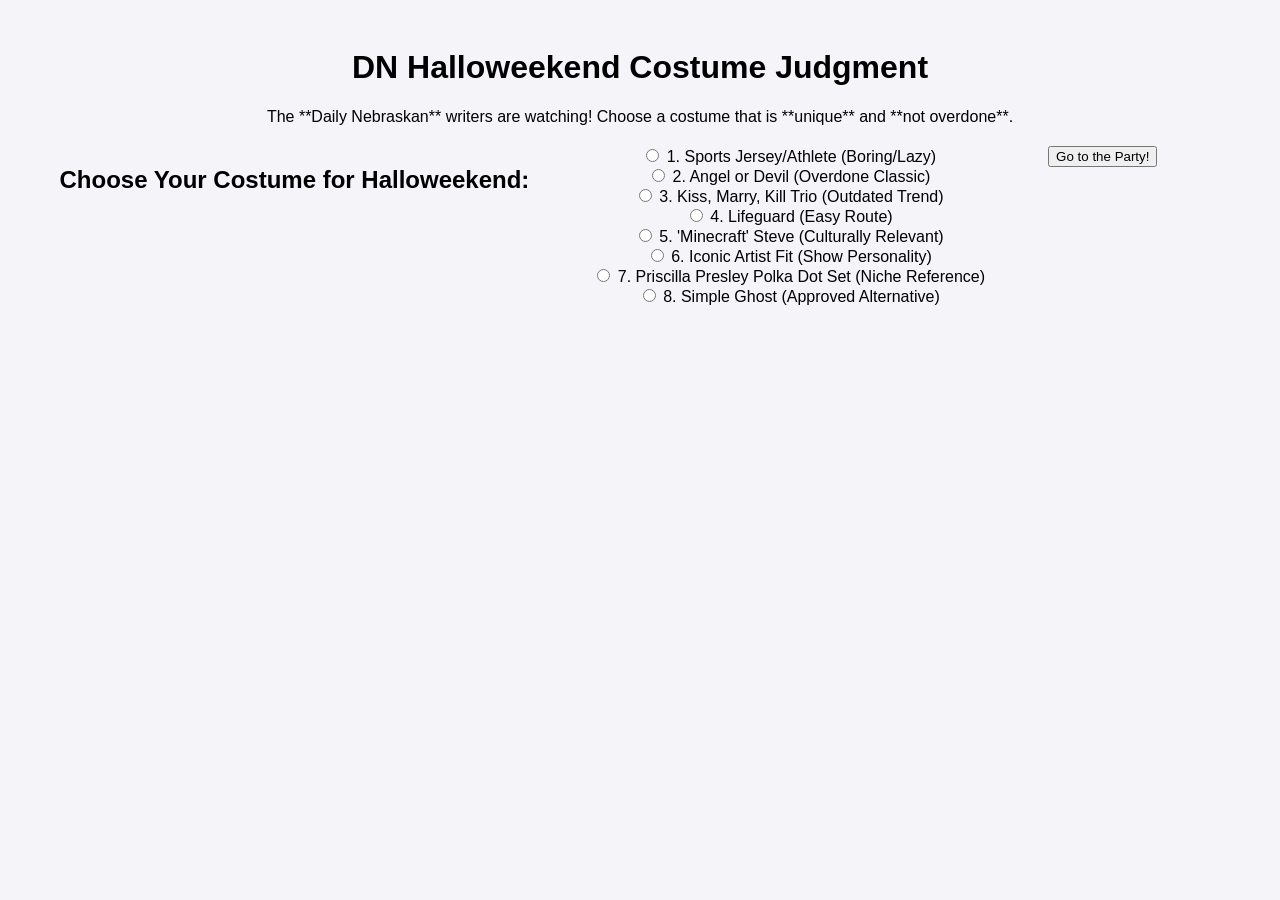
==== halloween-game/index.html @ ba59ed8b "Update index.html" ====
<!DOCTYPE html>
<html lang="en">
<head>
    <meta charset="UTF-8">
    <meta name="viewport" content="width=device-width, initial-scale=1.0">
    <title>DN Halloweekend Costume Judgment</title>
    <link rel="stylesheet" href="style.css">
</head>
<body>
    <header>
        <h1>DN Halloweekend Costume Judgment</h1>
        <p>The **Daily Nebraskan** writers are watching! Choose a costume that is **unique** and **not overdone**.</p>
    </header>

    <div id="game-container">
        <h2>Choose Your Costume for Halloweekend:</h2>
        
        <div id="costume-options">
            <label><input type="radio" name="costume" value="jersey"> 1. Sports Jersey/Athlete (Boring/Lazy)</label><br>
            <label><input type="radio" name="costume" value="angel_devil"> 2. Angel or Devil (Overdone Classic)</label><br>
            <label><input type="radio" name="costume" value="kiss_kill"> 3. Kiss, Marry, Kill Trio (Outdated Trend)</label><br>
            <label><input type="radio" name="costume" value="lifeguard"> 4. Lifeguard (Easy Route)</label><br>

            <label><input type="radio" name="costume" value="minecraft_steve"> 5. 'Minecraft' Steve (Culturally Relevant)</label><br>
            <label><input type="radio" name="costume" value="iconic_artist"> 6. Iconic Artist Fit (Show Personality)</label><br>
            <label><input type="radio" name="costume" value="priscilla"> 7. Priscilla Presley Polka Dot Set (Niche Reference)</label><br>
            <label><input type="radio" name="costume" value="ghost"> 8. Simple Ghost (Approved Alternative)</label><br>
        </div>
        
        <button onclick="getJudgment()">Go to the Party!</button>
        
        <div id="result-message">
            </div>
    </div>

    <script src="script.js"></script>
</body>
</html>
---- halloween-game/style.css ----
/* --- BASE LAYOUT (from previous step) --- */
body {
    font-family: Arial, sans-serif;
    text-align: center;
    background-color: #f4f4f9;
    padding: 20px;
}

#game-container {
    display: flex;
    justify-content: space-around;
    align-items: flex-start;
    margin-top: 20px;
}

.costume-panel {
    width: 25%;
    padding: 10px;
    border: 2px solid #ccc;
    background-color: white;
    min-height: 400px;
}

/* --- CHARACTER AREA & LAYERING --- */
#character-area {
    width: 40%;
    /* Key 1: Make this container relative */
    position: relative; 
    border: 3px solid #333;
    background-color: #e0e0e0;
    height: 500px; /* Set a fixed height for the area */
    display: flex;
    justify-content: center;
    align-items: flex-end; /* Align the mummy to the bottom */
}

#mummy-base {
    /* Key 2: The base image is the first layer */
    position: absolute;
    bottom: 0;
    width: 250px; /* Example size */
    height: 450px; /* Example size */
    background-color: lightgray; /* Placeholder color */
    /* **TODO: Replace with your actual mummy image** */
    /* background-image: url('images/mummy_base.png'); 
    background-size: contain;
    background-repeat: no-repeat;
    background-position: center bottom; */
    z-index: 10; /* Ensures the mummy is always visible */
}

#costume-layer {
    /* Key 3: This container holds all costume pieces */
    position: absolute;
    width: 100%;
    height: 100%;
    z-index: 20; /* Ensures costumes stack *on top* of the mummy */
}

/* --- COSTUME PIECES (These will be dynamically added/removed by JS) --- */
.costume-piece {
    /* Key 4: All costume pieces must be absolute for precise stacking */
    position: absolute;
    background-size: contain;
    background-repeat: no-repeat;
    /* You'll adjust top/left/width/height for each specific piece */
}

/* --- ITEM SELECTION --- */
.costume-item {
    padding: 8px;
    margin: 5px 0;
    cursor: pointer;
    border: 1px solid #aaa;
    background-color: #ffb3b3; 
    transition: background-color 0.2s;
}

.selected {
    background-color: #aaffaa; 
    border: 2px solid #006400;
}
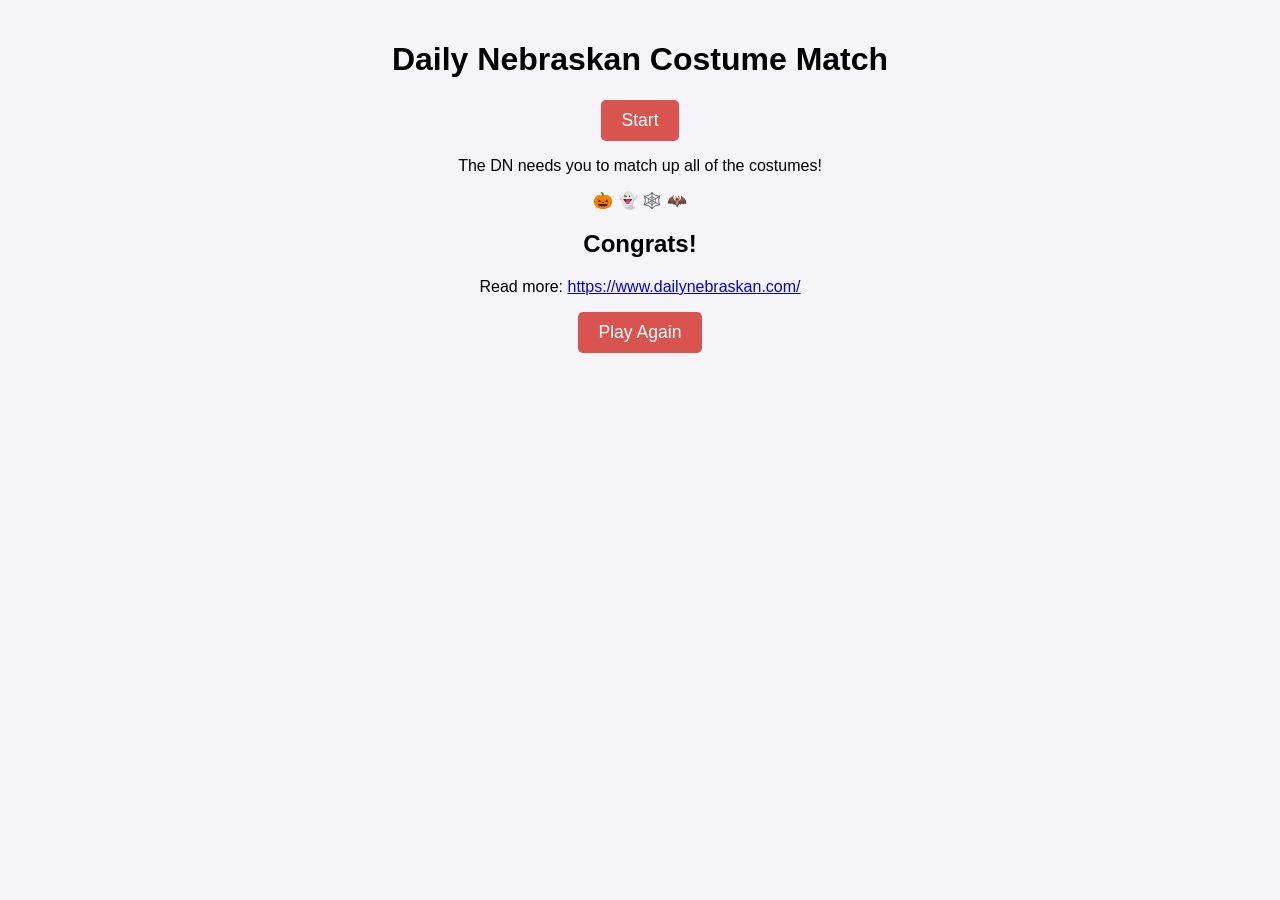
==== commit 071b7698: "Update index.html" ====
--- a/halloween-game/index.html
+++ b/halloween-game/index.html
@@ -3,34 +3,27 @@
 <head>
     <meta charset="UTF-8">
     <meta name="viewport" content="width=device-width, initial-scale=1.0">
-    <title>DN Halloweekend Costume Judgment</title>
+    <title>Daily Nebraskan Costume Match</title>
     <link rel="stylesheet" href="style.css">
 </head>
 <body>
-    <header>
-        <h1>DN Halloweekend Costume Judgment</h1>
-        <p>The **Daily Nebraskan** writers are watching! Choose a costume that is **unique** and **not overdone**.</p>
-    </header>
 
-    <div id="game-container">
-        <h2>Choose Your Costume for Halloweekend:</h2>
-        
-        <div id="costume-options">
-            <label><input type="radio" name="costume" value="jersey"> 1. Sports Jersey/Athlete (Boring/Lazy)</label><br>
-            <label><input type="radio" name="costume" value="angel_devil"> 2. Angel or Devil (Overdone Classic)</label><br>
-            <label><input type="radio" name="costume" value="kiss_kill"> 3. Kiss, Marry, Kill Trio (Outdated Trend)</label><br>
-            <label><input type="radio" name="costume" value="lifeguard"> 4. Lifeguard (Easy Route)</label><br>
+    <div id="landing-page" class="screen active">
+        <h1>Daily Nebraskan Costume Match</h1>
+        <button id="start-button">Start</button>
+    </div>
 
-            <label><input type="radio" name="costume" value="minecraft_steve"> 5. 'Minecraft' Steve (Culturally Relevant)</label><br>
-            <label><input type="radio" name="costume" value="iconic_artist"> 6. Iconic Artist Fit (Show Personality)</label><br>
-            <label><input type="radio" name="costume" value="priscilla"> 7. Priscilla Presley Polka Dot Set (Niche Reference)</label><br>
-            <label><input type="radio" name="costume" value="ghost"> 8. Simple Ghost (Approved Alternative)</label><br>
-        </div>
-        
-        <button onclick="getJudgment()">Go to the Party!</button>
-        
-        <div id="result-message">
+    <div id="game-screen" class="screen">
+        <p id="instructions">The DN needs you to match up all of the costumes!</p>
+        <div id="game-board" class="card-grid">
             </div>
+    </div>
+
+    <div id="win-screen" class="screen">
+        <div id="confetti">🎃 👻 🕸️ 🦇</div>
+        <h2>Congrats!</h2>
+        <p>Read more: <a href="https://www.dailynebraskan.com/" target="_blank">https://www.dailynebraskan.com/</a></p>
+        <button id="play-again-button">Play Again</button>
     </div>
 
     <script src="script.js"></script>
--- a/halloween-game/style.css
+++ b/halloween-game/style.css
@@ -1,82 +1,43 @@
-/* --- BASE LAYOUT (from previous step) --- */
 body {
     font-family: Arial, sans-serif;
     text-align: center;
     background-color: #f4f4f9;
     padding: 20px;
+    margin: 0 auto;
+    max-width: 600px;
 }
 
-#game-container {
-    display: flex;
-    justify-content: space-around;
-    align-items: flex-start;
-    margin-top: 20px;
+header {
+    margin-bottom: 20px;
+    border-bottom: 2px solid #ccc;
+    padding-bottom: 10px;
 }
 
-.costume-panel {
-    width: 25%;
-    padding: 10px;
-    border: 2px solid #ccc;
+#costume-options {
+    text-align: left;
+    padding: 15px;
+    border: 1px solid #ddd;
     background-color: white;
-    min-height: 400px;
+    margin-bottom: 20px;
 }
 
-/* --- CHARACTER AREA & LAYERING --- */
-#character-area {
-    width: 40%;
-    /* Key 1: Make this container relative */
-    position: relative; 
-    border: 3px solid #333;
-    background-color: #e0e0e0;
-    height: 500px; /* Set a fixed height for the area */
-    display: flex;
-    justify-content: center;
-    align-items: flex-end; /* Align the mummy to the bottom */
+label {
+    display: block;
+    margin: 8px 0;
 }
 
-#mummy-base {
-    /* Key 2: The base image is the first layer */
-    position: absolute;
-    bottom: 0;
-    width: 250px; /* Example size */
-    height: 450px; /* Example size */
-    background-color: lightgray; /* Placeholder color */
-    /* **TODO: Replace with your actual mummy image** */
-    /* background-image: url('images/mummy_base.png'); 
-    background-size: contain;
-    background-repeat: no-repeat;
-    background-position: center bottom; */
-    z-index: 10; /* Ensures the mummy is always visible */
+button {
+    padding: 10px 20px;
+    font-size: 1.1em;
+    background-color: #d9534f;
+    color: white;
+    border: none;
+    border-radius: 5px;
+    cursor: pointer;
 }
 
-#costume-layer {
-    /* Key 3: This container holds all costume pieces */
-    position: absolute;
-    width: 100%;
-    height: 100%;
-    z-index: 20; /* Ensures costumes stack *on top* of the mummy */
+#result-message {
+    margin-top: 25px;
+    padding: 15px;
+    border: 2px dashed #333;
 }
-
-/* --- COSTUME PIECES (These will be dynamically added/removed by JS) --- */
-.costume-piece {
-    /* Key 4: All costume pieces must be absolute for precise stacking */
-    position: absolute;
-    background-size: contain;
-    background-repeat: no-repeat;
-    /* You'll adjust top/left/width/height for each specific piece */
-}
-
-/* --- ITEM SELECTION --- */
-.costume-item {
-    padding: 8px;
-    margin: 5px 0;
-    cursor: pointer;
-    border: 1px solid #aaa;
-    background-color: #ffb3b3; 
-    transition: background-color 0.2s;
-}
-
-.selected {
-    background-color: #aaffaa; 
-    border: 2px solid #006400;
-}
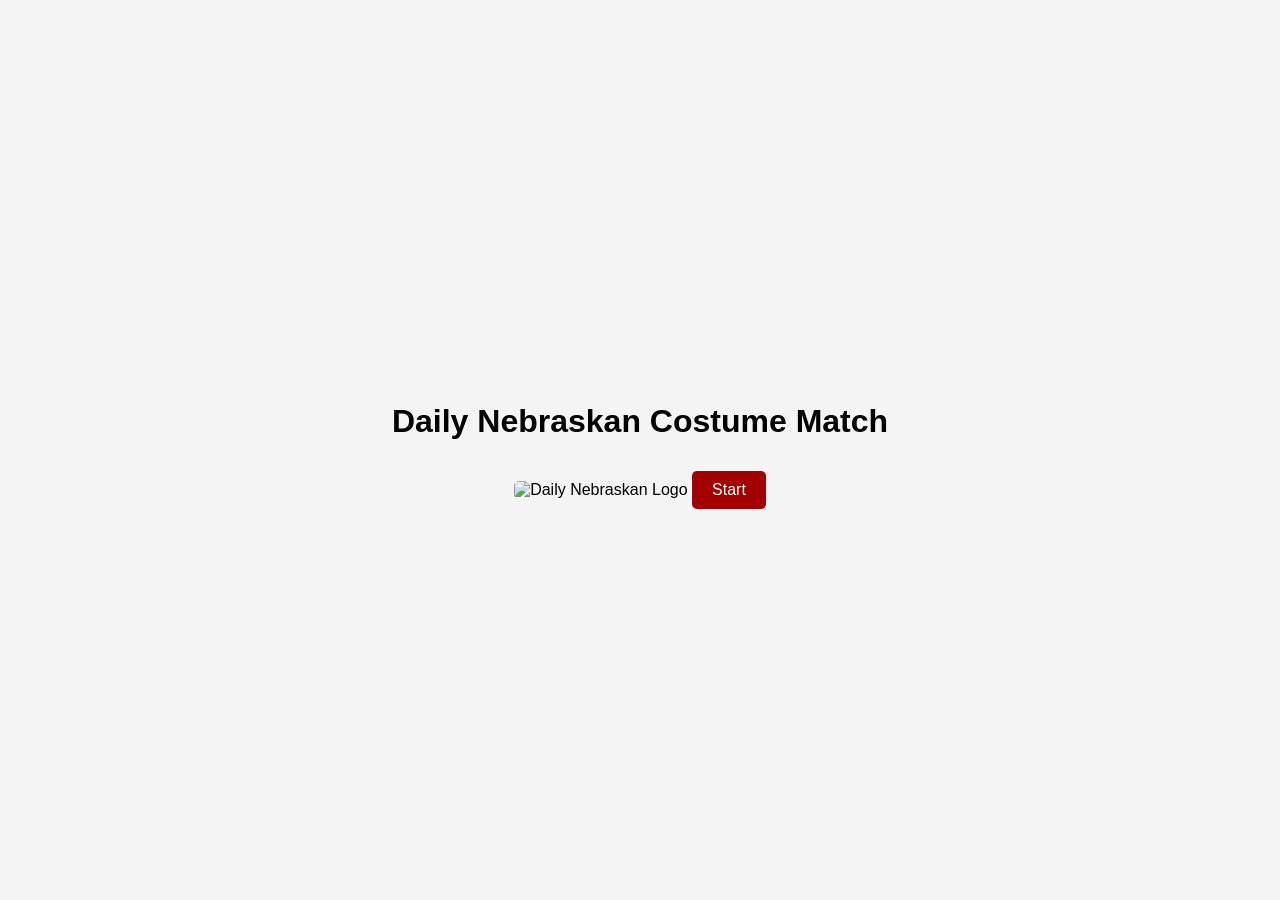
==== commit 3aa5e0b1: "Update index.html" ====
--- a/halloween-game/index.html
+++ b/halloween-game/index.html
@@ -5,11 +5,23 @@
     <meta name="viewport" content="width=device-width, initial-scale=1.0">
     <title>Daily Nebraskan Costume Match</title>
     <link rel="stylesheet" href="style.css">
+    <style>
+        /* Optional: Add a little style for the image on the landing page */
+        #landing-page img {
+            max-width: 250px; /* Adjust size as needed */
+            height: auto;
+            margin: 20px 0;
+            border-radius: 5px;
+        }
+    </style>
 </head>
 <body>
 
     <div id="landing-page" class="screen active">
         <h1>Daily Nebraskan Costume Match</h1>
+        
+        <img src="DN.jpg" alt="Daily Nebraskan Logo">
+        
         <button id="start-button">Start</button>
     </div>
 
--- a/halloween-game/style.css
+++ b/halloween-game/style.css
@@ -1,43 +1,108 @@
 body {
     font-family: Arial, sans-serif;
-    text-align: center;
-    background-color: #f4f4f9;
-    padding: 20px;
-    margin: 0 auto;
-    max-width: 600px;
+    display: flex;
+    justify-content: center;
+    align-items: center;
+    min-height: 100vh;
+    margin: 0;
+    background-color: #f4f4f4;
 }
 
-header {
-    margin-bottom: 20px;
-    border-bottom: 2px solid #ccc;
-    padding-bottom: 10px;
+.screen {
+    display: none; /* Hide all screens by default */
+    text-align: center;
+    padding: 20px;
 }
 
-#costume-options {
-    text-align: left;
-    padding: 15px;
-    border: 1px solid #ddd;
-    background-color: white;
+.screen.active {
+    display: block; /* Show the active screen */
+}
+
+/* --- Game Board Styling --- */
+.card-grid {
+    display: grid;
+    grid-template-columns: repeat(4, 1fr); /* 4 columns for 16 cards (4x4) */
+    gap: 10px;
+    max-width: 600px;
+    margin-top: 20px;
+}
+
+.card {
+    background-color: #333; /* Card back color */
+    color: white;
+    height: 100px;
+    display: flex;
+    justify-content: center;
+    align-items: center;
+    font-size: 14px;
+    cursor: pointer;
+    border-radius: 5px;
+    transform: rotateY(0deg);
+    transition: transform 0.5s;
+    user-select: none; /* Prevent text selection */
+    perspective: 1000px; /* For 3D flip effect */
+    position: relative;
+}
+
+.card-inner {
+    width: 100%;
+    height: 100%;
+    position: absolute;
+    transform-style: preserve-3d;
+    transition: transform 0.6s;
+}
+
+.card-front, .card-back {
+    position: absolute;
+    width: 100%;
+    height: 100%;
+    backface-visibility: hidden;
+    display: flex;
+    justify-content: center;
+    align-items: center;
+    border-radius: 5px;
+}
+
+.card-back {
+    background-color: #A30000; /* Daily Nebraskan red/Husker red */
+    transform: rotateY(0deg);
+    font-weight: bold;
+    font-size: 20px;
+}
+
+.card-front {
+    background-color: #fff; /* Card face color */
+    color: #333;
+    transform: rotateY(180deg);
+    border: 2px solid #A30000;
+}
+
+.card.flipped .card-inner {
+    transform: rotateY(180deg);
+}
+
+.card.matched .card-inner {
+    transform: rotateY(180deg);
+    pointer-events: none; /* Matched cards can't be clicked */
+}
+
+/* --- Win Screen Styling --- */
+#win-screen h2 {
+    color: #A30000;
+    font-size: 3em;
+    margin-bottom: 5px;
+}
+#confetti {
+    font-size: 3em;
     margin-bottom: 20px;
 }
-
-label {
-    display: block;
-    margin: 8px 0;
-}
-
 button {
     padding: 10px 20px;
-    font-size: 1.1em;
-    background-color: #d9534f;
+    font-size: 1em;
+    cursor: pointer;
+    background-color: #A30000;
     color: white;
     border: none;
     border-radius: 5px;
-    cursor: pointer;
+    margin-top: 10px;
 }
-
-#result-message {
-    margin-top: 25px;
-    padding: 15px;
-    border: 2px dashed #333;
-}
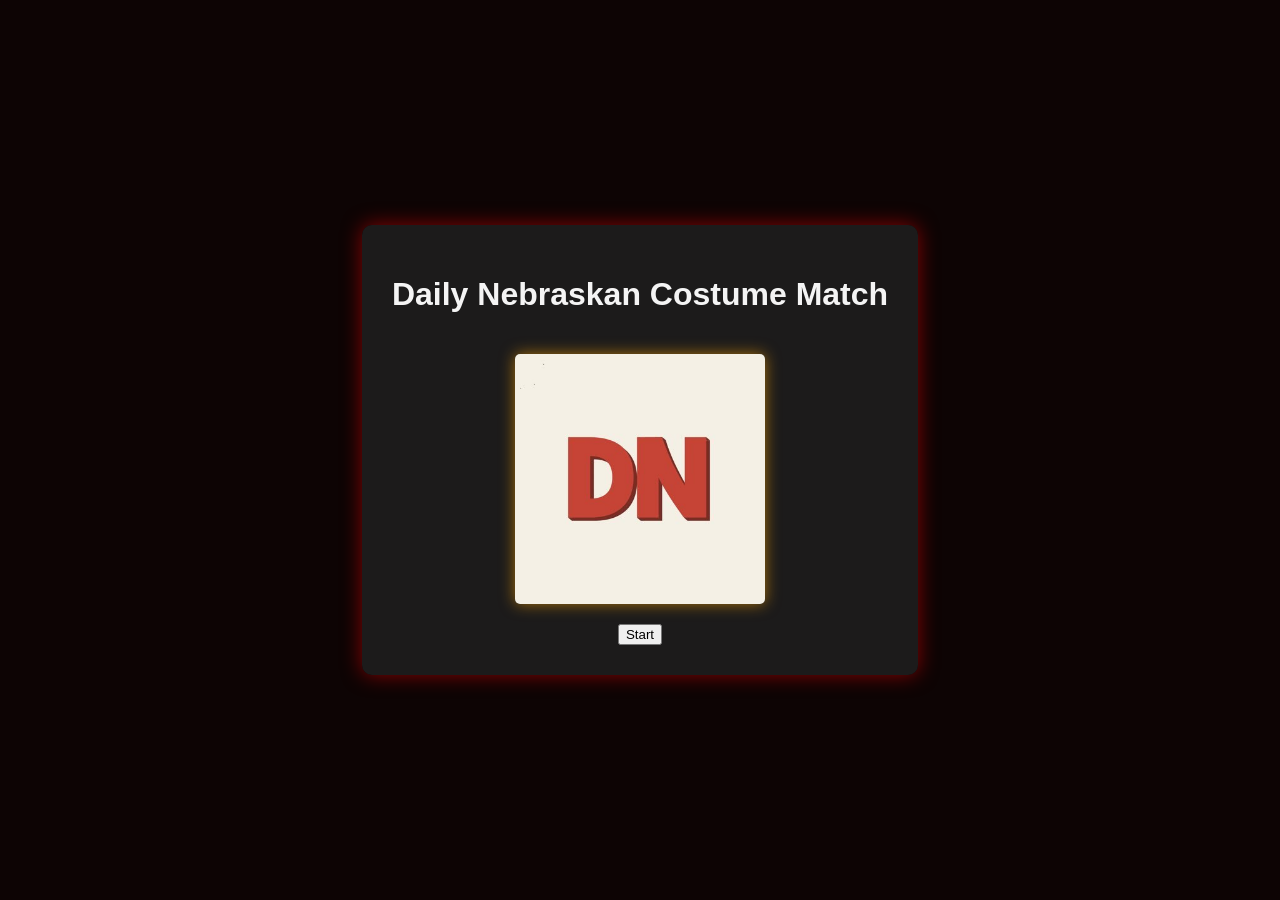
==== commit 62ba4f1e: "Update index.html" ====
--- a/halloween-game/index.html
+++ b/halloween-game/index.html
@@ -5,15 +5,6 @@
     <meta name="viewport" content="width=device-width, initial-scale=1.0">
     <title>Daily Nebraskan Costume Match</title>
     <link rel="stylesheet" href="style.css">
-    <style>
-        /* Optional: Add a little style for the image on the landing page */
-        #landing-page img {
-            max-width: 250px; /* Adjust size as needed */
-            height: auto;
-            margin: 20px 0;
-            border-radius: 5px;
-        }
-    </style>
 </head>
 <body>
 
@@ -26,7 +17,7 @@
     </div>
 
     <div id="game-screen" class="screen">
-        <p id="instructions">The DN needs you to match up all of the costumes!</p>
+        <p id="instructions">The DN writers need your help to match up all of the halloween costumes they mentioned in their recent articles. Just click on each card until you have every card facing up. But be aware, they will flip over when you guess incorrectly.</p>
         <div id="game-board" class="card-grid">
             </div>
     </div>
--- a/halloween-game/style.css
+++ b/halloween-game/style.css
@@ -5,30 +5,55 @@
     align-items: center;
     min-height: 100vh;
     margin: 0;
-    background-color: #f4f4f4;
+    /* --- Spooky Background Update --- */
+    background-color: #0d0404; /* Very dark red/black */
+    color: #f4f4f4; /* Light text for contrast */
 }
 
 .screen {
-    display: none; /* Hide all screens by default */
+    display: none; 
     text-align: center;
-    padding: 20px;
+    padding: 30px;
+    /* Screen contrasting background */
+    background-color: rgba(30, 30, 30, 0.9); 
+    border-radius: 10px;
+    /* Subtle spooky red glow */
+    box-shadow: 0 0 20px rgba(255, 0, 0, 0.5); 
+    max-width: 90%;
 }
 
 .screen.active {
-    display: block; /* Show the active screen */
+    display: block; 
+}
+
+/* --- Landing Page Centering --- */
+#landing-page {
+    /* Use flexbox to center content vertically */
+    display: flex; 
+    flex-direction: column; 
+    align-items: center; /* Centers items (including button) horizontally */
+}
+
+#landing-page img {
+    max-width: 250px; 
+    height: auto;
+    margin: 20px 0;
+    border-radius: 5px;
+    /* Added a subtle glow to the logo */
+    box-shadow: 0 0 15px rgba(255, 165, 0, 0.6); 
 }
 
 /* --- Game Board Styling --- */
 .card-grid {
     display: grid;
-    grid-template-columns: repeat(4, 1fr); /* 4 columns for 16 cards (4x4) */
+    grid-template-columns: repeat(4, 1fr); 
     gap: 10px;
     max-width: 600px;
     margin-top: 20px;
 }
 
 .card {
-    background-color: #333; /* Card back color */
+    background-color: #333; 
     color: white;
     height: 100px;
     display: flex;
@@ -39,8 +64,8 @@
     border-radius: 5px;
     transform: rotateY(0deg);
     transition: transform 0.5s;
-    user-select: none; /* Prevent text selection */
-    perspective: 1000px; /* For 3D flip effect */
+    user-select: none; 
+    perspective: 1000px; 
     position: relative;
 }
 
@@ -64,17 +89,20 @@
 }
 
 .card-back {
-    background-color: #A30000; /* Daily Nebraskan red/Husker red */
+    background-color: #A30000; 
     transform: rotateY(0deg);
     font-weight: bold;
     font-size: 20px;
 }
 
 .card-front {
-    background-color: #fff; /* Card face color */
+    background-color: #fff; 
     color: #333;
     transform: rotateY(180deg);
     border: 2px solid #A30000;
+    font-size: 12px;
+    padding: 5px;
+    text-align: center;
 }
 
 .card.flipped .card-inner {
@@ -83,26 +111,20 @@
 
 .card.matched .card-inner {
     transform: rotateY(180deg);
-    pointer-events: none; /* Matched cards can't be clicked */
+    pointer-events: none; 
+    opacity: 0.8; 
+}
+
+/* --- Instructions Styling Update --- */
+#instructions {
+    color: #ffaa00; /* Spooky orange/yellow text */
+    font-weight: 800; /* Make it very bold */
+    font-size: 1.1em;
+    padding: 10px;
+    border: 1px dashed #A30000;
+    background-color: rgba(0, 0, 0, 0.5);
 }
 
 /* --- Win Screen Styling --- */
 #win-screen h2 {
     color: #A30000;
-    font-size: 3em;
-    margin-bottom: 5px;
-}
-#confetti {
-    font-size: 3em;
-    margin-bottom: 20px;
-}
-button {
-    padding: 10px 20px;
-    font-size: 1em;
-    cursor: pointer;
-    background-color: #A30000;
-    color: white;
-    border: none;
-    border-radius: 5px;
-    margin-top: 10px;
-}
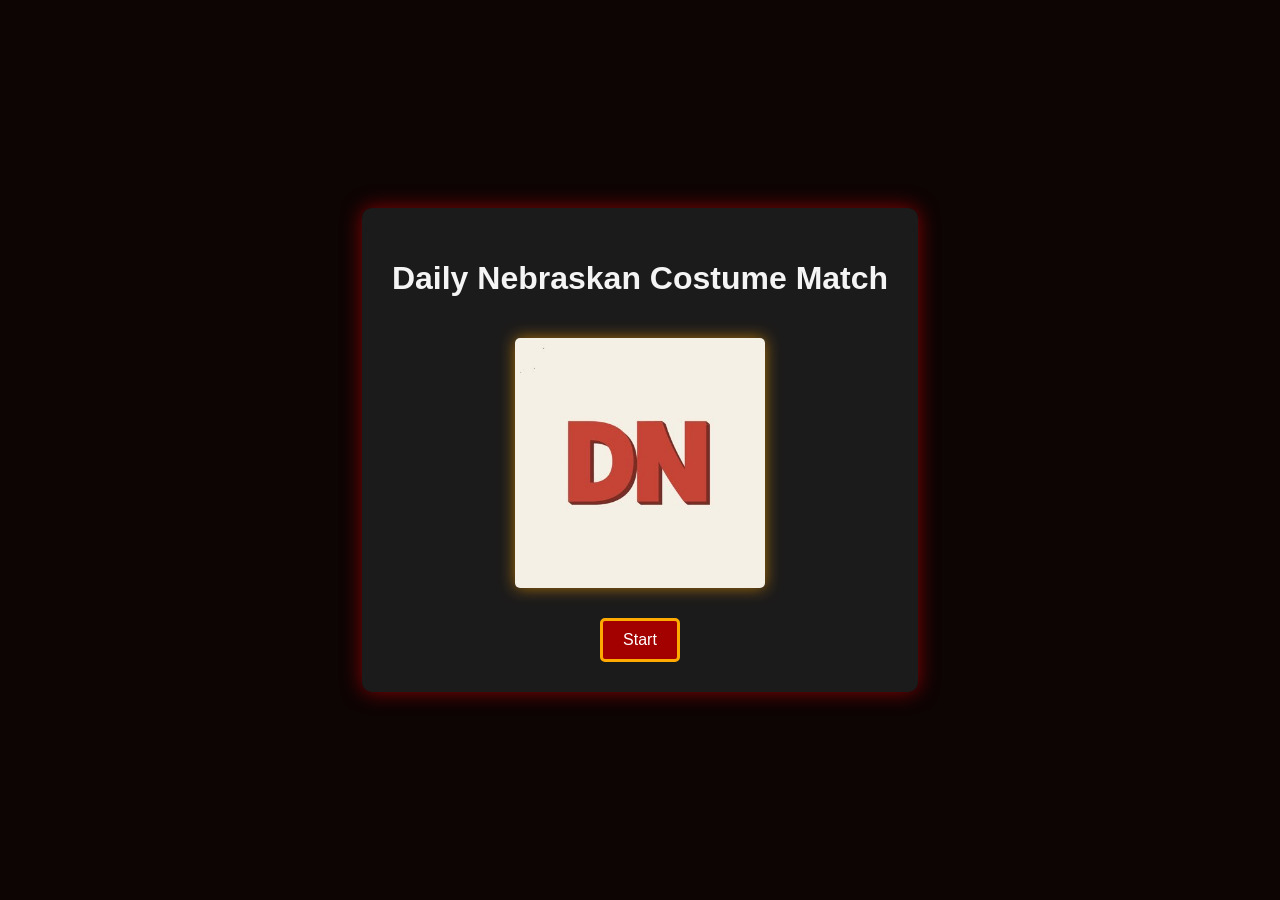
==== commit 0ede9f71: "Update index.html" ====
--- a/halloween-game/index.html
+++ b/halloween-game/index.html
@@ -17,7 +17,7 @@
     </div>
 
     <div id="game-screen" class="screen">
-        <p id="instructions">The DN writers need your help to match up all of the halloween costumes they mentioned in their recent articles. Just click on each card until you have every card facing up. But be aware, they will flip over when you guess incorrectly.</p>
+        <p id="instructions">The DN writers need your help to match up all of the halloween costumes they mentioned in their recent articles. Just click on each card until you have every card upside down. But be aware, they will flip back over when you guess incorrectly.</p>
         <div id="game-board" class="card-grid">
             </div>
     </div>
@@ -25,7 +25,7 @@
     <div id="win-screen" class="screen">
         <div id="confetti">🎃 👻 🕸️ 🦇</div>
         <h2>Congrats!</h2>
-        <p>Read more: <a href="https://www.dailynebraskan.com/" target="_blank">https://www.dailynebraskan.com/</a></p>
+        <p>Click here to read about which costumes are in for 2025: <a href="https://www.dailynebraskan.com/" target="_blank">https://www.dailynebraskan.com/</a></p>
         <button id="play-again-button">Play Again</button>
     </div>
 
--- a/halloween-game/style.css
+++ b/halloween-game/style.css
@@ -20,6 +20,12 @@
     /* Subtle spooky red glow */
     box-shadow: 0 0 20px rgba(255, 0, 0, 0.5); 
     max-width: 90%;
+    
+    /* === FIX: Centering the screen === */
+    position: absolute; 
+    top: 50%;
+    left: 50%;
+    transform: translate(-50%, -50%); 
 }
 
 .screen.active {
@@ -28,6 +34,9 @@
 
 /* --- Landing Page Centering --- */
 #landing-page {
+    /* Override absolute positioning for the landing page for flow */
+    position: static;
+    transform: none;
     /* Use flexbox to center content vertically */
     display: flex; 
     flex-direction: column; 
@@ -109,6 +118,7 @@
     transform: rotateY(180deg);
 }
 
+/* Matched cards still show the front face */
 .card.matched .card-inner {
     transform: rotateY(180deg);
     pointer-events: none; 
@@ -117,8 +127,8 @@
 
 /* --- Instructions Styling Update --- */
 #instructions {
-    color: #ffaa00; /* Spooky orange/yellow text */
-    font-weight: 800; /* Make it very bold */
+    color: #ffaa00; 
+    font-weight: 800; 
     font-size: 1.1em;
     padding: 10px;
     border: 1px dashed #A30000;
@@ -128,3 +138,32 @@
 /* --- Win Screen Styling --- */
 #win-screen h2 {
     color: #A30000;
+    font-size: 3em;
+    margin-bottom: 5px;
+}
+#confetti {
+    font-size: 3em;
+    margin-bottom: 20px;
+    animation: spookyPulse 1.5s infinite alternate; 
+}
+
+@keyframes spookyPulse {
+    from {transform: scale(1);}
+    to {transform: scale(1.05);}
+}
+
+button {
+    padding: 10px 20px;
+    font-size: 1em;
+    cursor: pointer;
+    background-color: #A30000;
+    color: white;
+    border: 3px solid #ffaa00; 
+    border-radius: 5px;
+    margin-top: 10px;
+    transition: background-color 0.3s;
+}
+
+button:hover {
+    background-color: #d11e1e; 
+}
